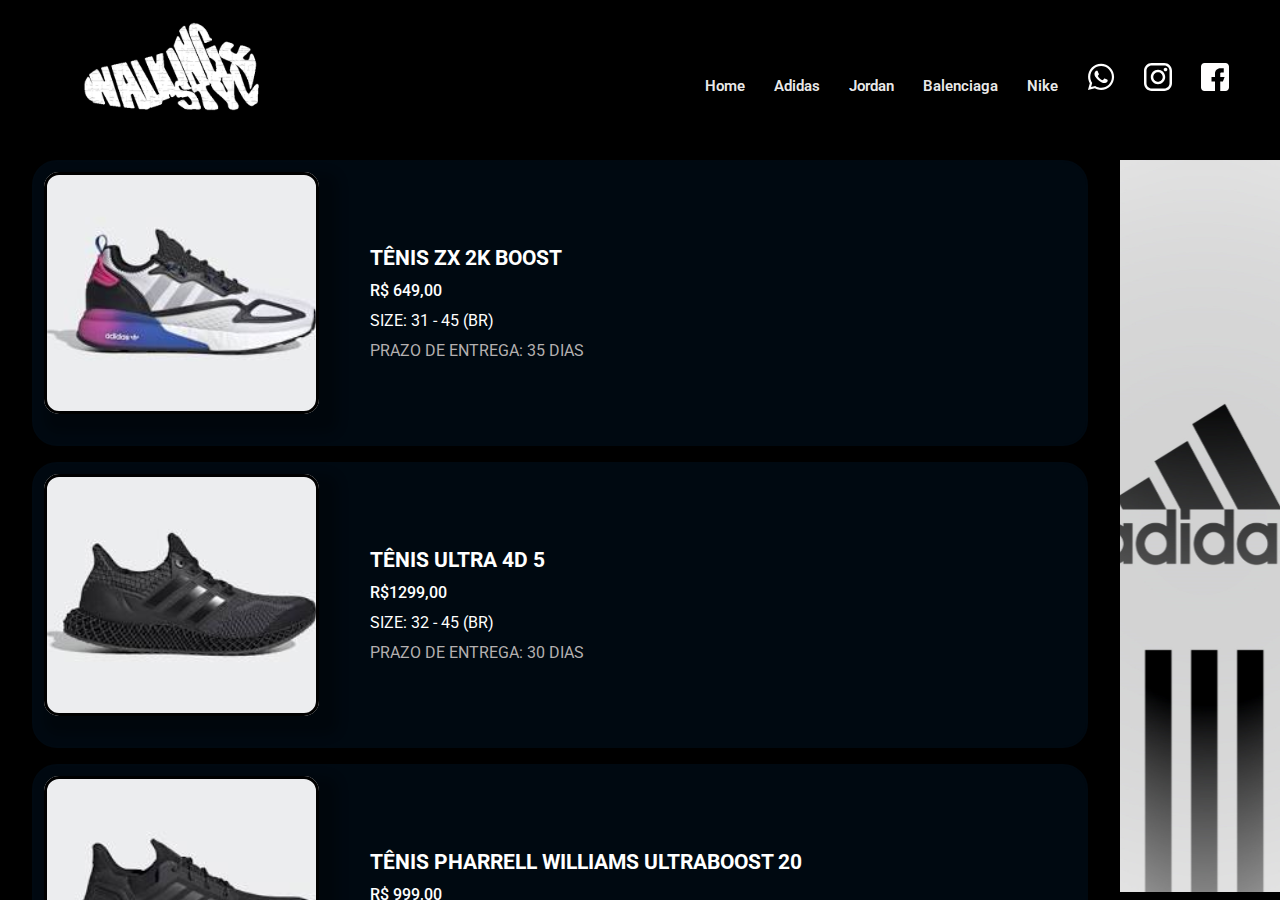
==== adidas.html @ e5696b3a "finalizando site" ====
<!DOCTYPE html>
<html lang="en">

<head>
    <meta charset="UTF-8">
    <meta http-equiv="X-UA-Compatible" content="IE=edge">
    <meta name="viewport" content="width=device-width, initial-scale=1.0">
    <title>Document</title>
    <link rel="stylesheet" href="./src/css/header.css">
    <link rel="stylesheet" href="./src/css/body.css">
    <link rel="stylesheet" href="./src/css/global.css">
    <link href="https://fonts.googleapis.com/css2?family=Roboto:wght@100;300;400;500;700;900&display=swap"
        rel="stylesheet">
</head>

<body>
    <div class="view_menu">
        <!-- div do menu aberto -->
        <section>
          <a href="index.html">Home</a>
          <a href="adidas.html">Adidas</a>
          <a href="jordan.html">Jordan</a>
          <a href="balenciaga.html">Balenciaga</a>
          <a href="nike.html">Nike</a>
          <div class="social_media">
            <a
            href="https://api.whatsapp.com/send?phone=5531998209527&text=Ol%C3%A1%20Arthur%20queria%20conversar%20sobre%20os%20t%C3%AAnis%20da%20Walking%20Style."
          >
            <img src="./src/img/wpp.svg" alt="whatsapp" />
          </a>
          <a href="https://www.instagram.com/walkingstyle__/">
            <img src="./src/img/insta.svg" alt="Instagram"/>
          </a>
          <a href="https://www.facebook.com/Walking-Style-102444655410161">
            <img src="./src/img/face.svg" alt="Facebook"/>
          </a>
          </div>
        </section>
      </div>
      <header>
        <div class="container">
          <div class="logo">
            <img src="./src/img/logo.svg" alt="logo" />
          </div>
          <!-- LOGO -->
          <div class="menu_open">
            <img src="./src/img/menu/menu.svg" alt="" />
          </div>
          <div class="menu">
            <a href="index.html">Home</a>
            <a href="adidas.html">Adidas</a>
            <a href="jordan.html">Jordan</a>
            <a href="balenciaga.html">Balenciaga</a>
            <a href="nike.html">Nike</a>
            <a
            href="https://api.whatsapp.com/send?phone=5531998209527&text=Ol%C3%A1%20Arthur%20queria%20conversar%20sobre%20os%20t%C3%AAnis%20da%20Walking%20Style."
          >
            <img src="./src/img/wpp.svg" alt="whatsapp" />
          </a>
          <a href="https://www.instagram.com/walkingstyle__/">
            <img src="./src/img/insta.svg" alt="Instagram"/>
          </a>
          <a href="https://www.facebook.com/Walking-Style-102444655410161">
            <img src="./src/img/face.svg" alt="Facebook"/>
          </a>
          </div>
          <!-- MENU -->
        </div>
        <!-- CONTAINER -->
      </header>
      <div class="container-tela1">
        <section>
            <div class="jordan1">
                <img src="./src/img/adidas/adidas1.svg" alt="">
                <div>
                    <span>
                        TÊNIS ZX 2K BOOST
                    </span>
                    <span>
                        R$ 649,00
                    </span>
                    <span>
                        SIZE: 31 - 45 (BR)
                    </span>
                    <span>
                        PRAZO DE ENTREGA: 35 DIAS
                    </span>
                </div>
                <!-- spans -->
            </div>
            <div class="jordan1">
                <img src="./src/img/adidas/adidas2.svg" alt="">
                <div>
                    <span>
                        TÊNIS ULTRA 4D 5
                    </span>
                    <span>
                        R$1299,00
                    </span>
                    <span>
                        SIZE: 32 - 45 (BR)
                    </span>
                    <span>
                        PRAZO DE ENTREGA: 30 DIAS
                    </span>
                </div>
            </div>
            <div class="jordan1">
                <img src="./src/img/adidas/adidas3.svg" alt="">
                <div>
                    <span>
                        TÊNIS PHARRELL WILLIAMS ULTRABOOST 20
                    </span>
                    <span>
                        R$ 999,00
                    </span>
                    <span>
                        SIZE: 32 - 40 (BR)
                    </span>
                    <span>
                        PRAZO DE ENTREGA: 30 DIAS
                    </span>
                </div>
            </div>
          
            <div class="jordan1">
                <img src="./src/img/adidas/adidas4.svg" alt="">
                <div>
                    <span>
                        TÊNIS ULTRABOOST 21
                    </span>
                    <span>
                        R$ 999,00
                    </span>
                    <span>
                        SIZE: 34 - 42 (BR)
                    </span>
                    <span>
                        PRAZO DE ENTREGA: 25 DIAS
                    </span>
                </div>
            </div>
            <div class="jordan1">
                <img src="./src/img/adidas/adidas5.svg" alt="">
                <div>
                    <span>
                        Adidas Disney x UltraBoost 'Goofy' Marathon
                        Running Shoes/Sneakers
                    </span>
                    <span>
                        R$ 1306,28
                    </span>
                    <span>
                        SIZE: 31 - 40 (BR)
                    </span>
                    <span>
                        PRAZO DE ENTREGA: 35 DIAS
                    </span>
                </div>
            </div>
            <div class="jordan1">
                <img src="./src/img/adidas/adidas6.svg" alt="">
                <div>
                    <span>
                        TÊNIS ULTRABOOST PB
                    </span>
                    <span>
                        R$ 899,99
                    </span>
                    <span>
                        SIZE: 32 - 43 (BR)
                    </span>
                    <span>
                        PRAZO DE ENTREGA: 30 DIAS
                    </span>
                </div>
            </div>
            <footer>
                <span>Formas de pagamento:</span>
          
                <a href="">
                    <img style="width:40px; border-radius: 10px;" src="./src/img/formas-pagamento/pipay.jpg">
                </a>
          
                <a href="">
                    <img style="width:40px; border-radius: 10px;" src="./src/img/formas-pagamento/paypall.png">
                </a>
          
                <a href="">
                    <img style="width:40px; border-radius: 10px;" src="./src/img/formas-pagamento/pix.png">
                </a>
          
                <a href="">
                    <img style="width:40px; border-radius: 10px;" src="./src/img/formas-pagamento/pagseguro.png">
                </a><br>
          
                <p>Atendimento por Whatsapp</p>
            </footer><!--footer-->
            </section>
          </section>
           
        <section><img  class= "banner_tenis" src="./src/img/telaAdidas.svg" alt=""></section>
    </div> <!-- containerTela1 -->
    <script src="./js/tenis.js"></script>
</body>
</html>
---- src/css/header.css ----
.menu_open {
  display: none;
}
.menu_open img {
  cursor: pointer;
}
.container {
  padding: 0 2%;
  display: flex;
  width: 100%;
  display: flex;
  align-items: center;
  position: fixed;
  justify-content: space-between;
  left: 0;
  background: black;
  right: 0;
  top: 0;
  z-index: 2000;
}

.menu a > img {
  width: 28px;
}
.menu a {
  color: #fffe;
  font-size: 15px;
  text-decoration: none;
  margin-right: 25px;
  transition: color 0.2 ease-in;
  font-weight: 600;
}
.menu a:hover,
.menu a:focus {
  color: #5ba0c8;
}
.logo {
  padding: 0 50 0 20px;
}

.logo img {
  width: 25rem;
}
.container .open-menu {
  display: none;
}
.view_menu {
  background: white;
  display: none;
  position: fixed;
  z-index: 20;
  top: 0;
  left: 0;
  right: 0;
  bottom: 0;
}

.view_menu section {
  height: calc(100% + 10rem);
  width: 100%;
  display: flex;
  align-items: center;
  justify-content: center;
  flex-direction: column;
}

.view_menu section a {
  font-size: 1.4rem;
  color: inherit;
  text-decoration: none;
  padding: 1rem 2rem;
  border-radius: 0.4rem;
  transition: background 0.2s;
}
.view_menu section a:not(:nth-child(n + 6)):hover {
  background: #2f2f2f63;
}
.view_menu section a + a {
  margin-top: 1.5rem;
}
.view_menu section img {
  filter: invert(1);
}
.view_menu section .social_media {
  margin-top: 2rem;
}

.view_menu section .social_media a:hover {
  background: nonex;
}
@media (max-width: 1050px) {
  .menu {
    display: none;
  }
}
---- src/css/body.css ----
.container-tela1 {
    height: calc(100vh - 10rem);
    display: grid;
    grid-template-columns: minmax(20rem, 70rem) 1fr;
    background-color: #000;
    color: white;
}
.container-tela1 section:nth-child(1)  {
  height: 100%;
  overflow-y: auto;
  padding: 0 2rem
}
.container-tela1 section:nth-child(1)::-webkit-scrollbar {
  width: 7px;
  padding: 0 2px;
  background: #fff;
}
.container-tela1 section:nth-child(1)::-webkit-scrollbar-thumb {
  background: #333;
  border-radius: 3px;
}
.container-tela1 section:nth-child(1) .jordan1 {
  display: flex;
  width: 100%;
  align-items: center;
  border: 2px solid #000911;
  border-radius: 13px;
  background-color: #000911;
  border-radius: 25px;
}

.container-tela1 section:nth-child(1) .jordan1 + .jordan1 {
  margin-top: 1rem;
}
  
/* TELA 2 */
.jordan1 div {
  display: flex;
  flex-direction: column;
  padding: 0 1.3rem; 
}
.jordan1 div span + span {
  margin-top: 0.7rem;
}

.jordan1 div span:nth-child(1){
  font-size: 1.3rem;
  font-weight: bold;
}
.jordan1 div span:nth-child(2) {
  font-size: 1.15;
  font-weight: 500;
}
.jordan1 div span:last-child{
  color: #b4b0b0
}
.container-tela1 section:nth-child(2) img { 
  width: 100%;
  height: calc(100vh - 10.5rem);
  object-fit: cover;
}

@media (max-width: 1000) {
  .banner_tenis {
    display: none;
  }
  
}

@media (max-width: 500px) {
  .container-tela1 section:nth-child(1) .jordan1 {
    display: flex;
    flex-direction: column;
    padding: 0 1rem 1rem 1rem;
  }
  .container-tela1 section:nth-child(1) .jordan1 + .jordan1 {
    margin-top: 1.2rem;
  }
  .container-tela1 section:nth-child(1) .jordan1 div span:nth-child(1){
   
    font-size: 2rem
  }
  .container-tela1 section:nth-child(1) .jordan1 div{
    margin-top: 1rem;
    font-size: 1.5rem
  }
}
---- src/css/global.css ----
* {
  margin: 0;
  padding: 0;
  box-sizing: border-box;
  font-family: "Roboto", sans-serif;
}
header {
  background-color: #000911;
  padding: 20px 0;
  height: 10rem;
  border-bottom: 2px solid rgb(0, 0, 0);
}
body {
  background-color: #111;
  position: relative;
}

footer{
  text-align:right;
  color:white;
  font-size:17px;
  background-color:#000 ;
}

footer a{
  text-decoration:none;
}
  
footer p{
  padding:10px;
}
@media (max-width: 1000px) {
  html {
    font-size: 87.56%;
  }
}

@media (max-width: 700px) {
  html {
    font-size: 65%;
  }
}
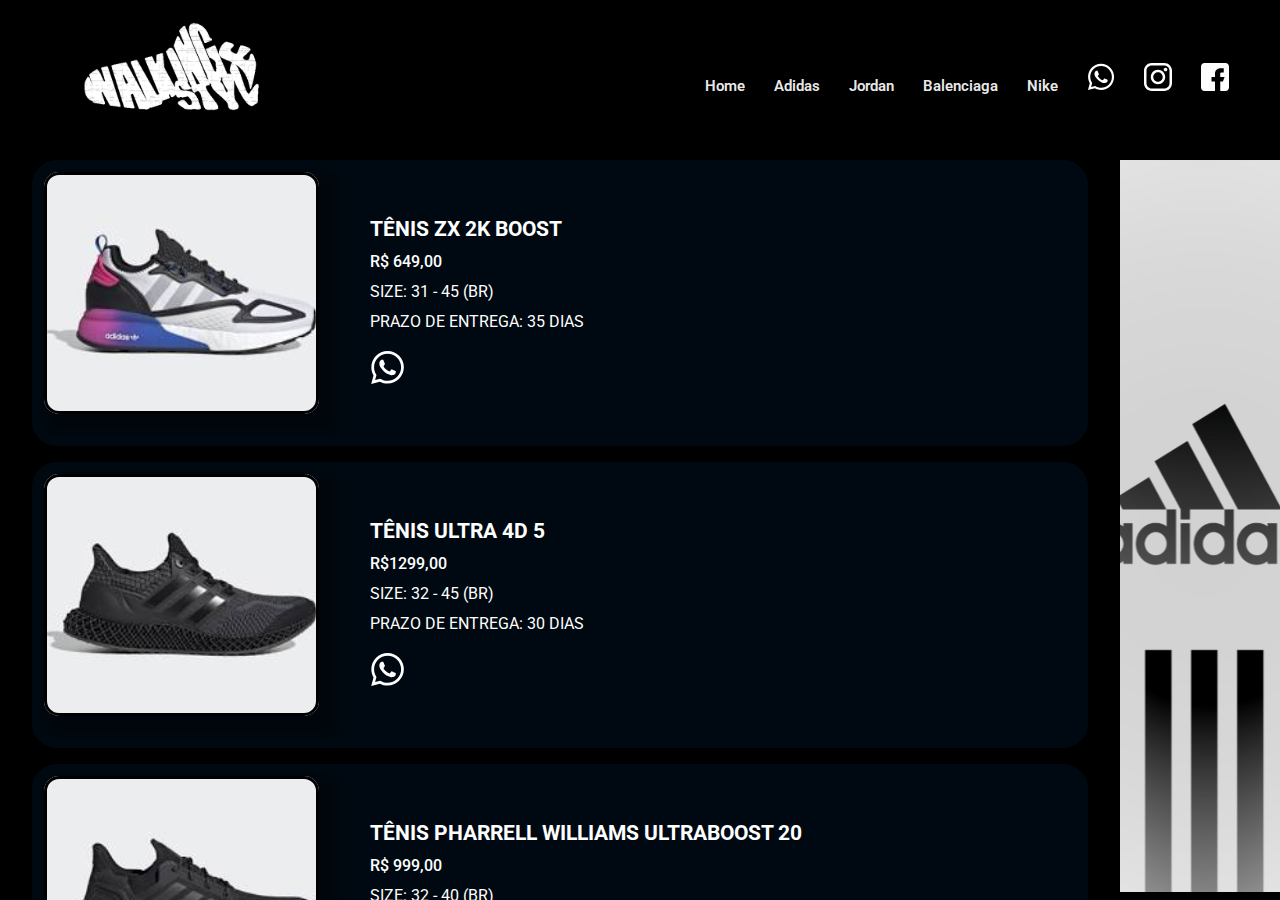
==== commit 411b3117: "Finalizando" ====
--- a/adidas.html
+++ b/adidas.html
@@ -5,7 +5,7 @@
     <meta charset="UTF-8">
     <meta http-equiv="X-UA-Compatible" content="IE=edge">
     <meta name="viewport" content="width=device-width, initial-scale=1.0">
-    <title>Document</title>
+    <title>Walking Style - Adidas</title>
     <link rel="stylesheet" href="./src/css/header.css">
     <link rel="stylesheet" href="./src/css/body.css">
     <link rel="stylesheet" href="./src/css/global.css">
@@ -84,7 +84,12 @@
                     </span>
                     <span>
                         PRAZO DE ENTREGA: 35 DIAS
-                    </span>
+                    </span><br>
+                    <a
+                    href="https://linkwhats.app/18c1a2"
+                  >
+                    <img src="./src/img/wpp.svg" alt="whatsapp" />
+                  </a>
                 </div>
                 <!-- spans -->
             </div>
@@ -102,7 +107,12 @@
                     </span>
                     <span>
                         PRAZO DE ENTREGA: 30 DIAS
-                    </span>
+                    </span><br>
+                    <a
+                    href="https://linkwhats.app/91e8c5"
+                  >
+                    <img src="./src/img/wpp.svg" alt="whatsapp" />
+                  </a>
                 </div>
             </div>
             <div class="jordan1">
@@ -119,7 +129,12 @@
                     </span>
                     <span>
                         PRAZO DE ENTREGA: 30 DIAS
-                    </span>
+                    </span><br>
+                    <a
+                    href="https://linkwhats.app/1a6f9a"
+                  >
+                    <img src="./src/img/wpp.svg" alt="whatsapp" />
+                  </a>
                 </div>
             </div>
           
@@ -137,7 +152,12 @@
                     </span>
                     <span>
                         PRAZO DE ENTREGA: 25 DIAS
-                    </span>
+                    </span><br>
+                    <a
+                    href="https://linkwhats.app/765d74"
+                  >
+                    <img src="./src/img/wpp.svg" alt="whatsapp" />
+                  </a>
                 </div>
             </div>
             <div class="jordan1">
@@ -155,7 +175,12 @@
                     </span>
                     <span>
                         PRAZO DE ENTREGA: 35 DIAS
-                    </span>
+                    </span><br>
+                    <a
+                    href="https://linkwhats.app/6f8753"
+                  >
+                    <img src="./src/img/wpp.svg" alt="whatsapp" />
+                  </a>
                 </div>
             </div>
             <div class="jordan1">
@@ -172,7 +197,12 @@
                     </span>
                     <span>
                         PRAZO DE ENTREGA: 30 DIAS
-                    </span>
+                    </span><br>
+                    <a
+                    href="https://linkwhats.app/44e4a0"
+                  >
+                    <img src="./src/img/wpp.svg" alt="whatsapp" />
+                  </a>
                 </div>
             </div>
             <footer>
